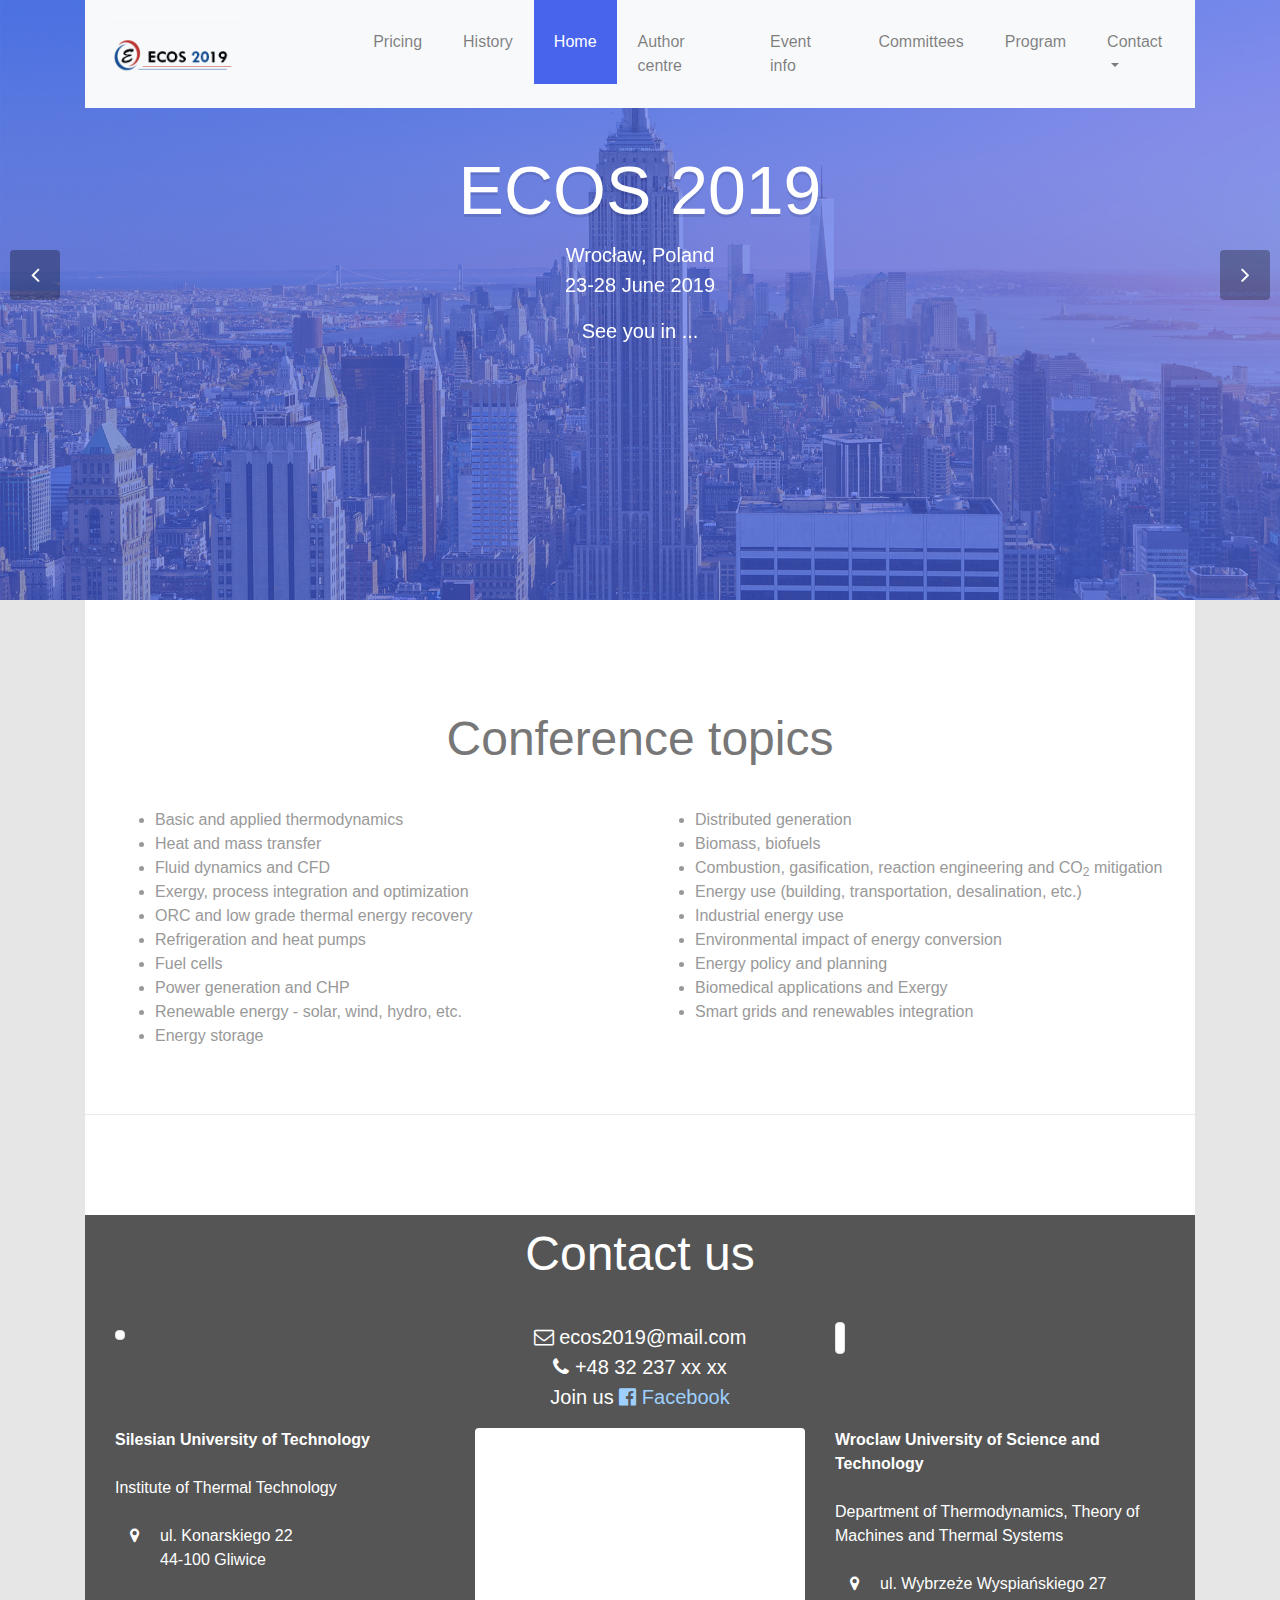
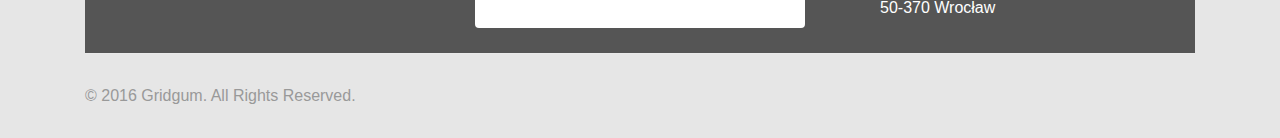
==== index.html @ a17000cc "Wersja poczatkowa" ====
<!DOCTYPE html>
<html lang="en">
<head>
    <meta charset="utf-8">
    <meta name="viewport" content="width=device-width, initial-scale=1.0">
    <meta name="description" content="">
    <meta name="author" content="dr inż. Lucyna Czarnowska">
    <title>ECOS2019</title>    
    <link rel="stylesheet" href="https://maxcdn.bootstrapcdn.com/bootstrap/4.0.0/css/bootstrap.min.css" integrity="sha384-Gn5384xqQ1aoWXA+058RXPxPg6fy4IWvTNh0E263XmFcJlSAwiGgFAW/dAiS6JXm" crossorigin="anonymous">
    <link href="https://maxcdn.bootstrapcdn.com/font-awesome/4.7.0/css/font-awesome.min.css" rel="stylesheet">
    <link href="https://cdnjs.cloudflare.com/ajax/libs/prettyPhoto/3.1.6/css/prettyPhoto.min.css" rel="stylesheet">
    <link href="css/main.css" rel="stylesheet">
    <!--[if lt IE 9]>
    <script src="https://cdnjs.cloudflare.com/ajax/libs/html5shiv/3.7.3/html5shiv-printshiv.min.js"></script>
    <script src="https://cdnjs.cloudflare.com/ajax/libs/respond.js/1.4.2/respond.min.js"></script>
    <![endif]-->
     
    <link rel="icon" type="image/png" href="images/ico/favicon-32.png" sizes="32x32">  
    <link rel="icon" type="image/png" href="images/ico/favicon-96.png" sizes="96x96">  
    <link rel="shortcut icon" href="images/ico/favicon-32.ico">

    <!-- <link rel="apple-touch-icon-precomposed" sizes="144x144" href="images/ico/apple-touch-icon-144-precomposed.png">
    <link rel="apple-touch-icon-precomposed" sizes="114x114" href="images/ico/apple-touch-icon-114-precomposed.png">
    <link rel="apple-touch-icon-precomposed" sizes="72x72" href="images/ico/apple-touch-icon-72-precomposed.png">
    <link rel="apple-touch-icon-precomposed" href="images/ico/apple-touch-icon-57-precomposed.png"> -->
</head><!--/head-->

<body data-spy="scroll" data-target=".navbar" data-offset="30">
    <header id="header" role="banner">
        <div class="container">        
            <nav id="navbar" class="navbar navbar-expand-lg navbar-light bg-light">                                        
                    <a id="logo" class="navbar-brand navbar-brand-logo-1"></a>                    
                    <button class="navbar-toggler" type="button" data-toggle="collapse" data-target="#navbarNavDropdown" aria-controls="navbarNavDropdown" aria-expanded="false" aria-label="Toggle navigation">
                      <span class="navbar-toggler-icon"></span>
                    </button>
                    <div class="collapse navbar-collapse" id="navbarNavDropdown">
                      <ul class="navbar-nav">
                        <li class="nav-item">
                            <a class="nav-link page-loader" href="pricing.html">Pricing</a>
                        </li>
                        <li class="nav-item">
                            <a class="nav-link page-loader" href="history.html">History</a>
                        </li>
                        <li class="nav-item">
                            <a class="nav-link" href="#main-slider">Home</a>
                        </li>
                        <li class="nav-item">
                            <a class="nav-link" href="#topics">Author centre</a>
                        </li>
                        <li class="nav-item">
                          <a class="nav-link" href="#event">Event info</a>
                        </li>
                        <li class="nav-item">
                          <a class="nav-link" href="#team">Committees</a>
                        </li>
                        <li class="nav-item">
                          <a class="nav-link" href="#program">Program</a>
                        </li>
                        <li class="nav-item dropdown">
                          <a class="nav-link dropdown-toggle" href="#contact" id="navbarDropdownMenuLink"  aria-haspopup="true" aria-expanded="false">
                            Contact
                          </a>
                          <div class="dropdown-menu" aria-labelledby="navbarDropdownMenuLink">
                            <a class="dropdown-item" href="#contact2">Contact</a>
                            <a class="dropdown-item" href="#">FAQ</a>                         
                          </div>
                        </li>
                      </ul>
                    </div>
                  </nav>

        </div>
    </header><!--/#header-->

    <section id="main-slider" class="carousel" data-ride="carousel">
        <div class="carousel-inner">
            <div class="carousel-item active text-center">
                <div class="container">
                    <div class="carousel-content">
                        <h1>ECOS 2019</h1>
                        <p class="lead">Wrocław, Poland<br>23-28 June 2019</p>
                        <p class="lead" id="txtCountdown">See you in ...</p>
                    </div>
                </div>
            </div>
            <div class="carousel-item text-center">
                <div class="container">
                    <div class="carousel-content">
                        <h1>ECOS 2019</h1>
                        <p class="lead">the 32<sup>st</sup> International Conference on Efficiency, Cost, Optimization, <br>Simulation and Environmental Impact of Energy Systems</p>
                    </div>
                </div>
            </div>
        </div>
        <a class="prev" href="#main-slider" data-slide="prev"><i class="fa fa-angle-left"></i></a>
        <a class="next" href="#main-slider" data-slide="next"><i class="fa fa-angle-right"></i></a>
    </section>

    <!-- <section id="about">
        <div class="container">
            <div class="box first">
            <div class="row">
                    <div class="col-md-4 col-sm-6">
                        <div class="center">
                            <i class="icon-apple icon-md icon-color1"></i>
                            <h4>Writing blogs for iOS</h4>
                            <p>Lorem ipsum dolor sit amet, consectetur adipiscing elit. Mauris ac lorem ac lectus congue euismod ut vitae mauris. Curabitur non aliquet erat.</p>
                        </div>
                    </div>
                    <div class="col-md-4 col-sm-6">
                        <div class="center">
                            <i class="icon-android icon-md icon-color3"></i>
                            <h4>Also for android</h4>
                            <p>Lorem ipsum dolor sit amet, consectetur adipiscing elit. Mauris ac lorem ac lectus congue euismod ut vitae mauris. Curabitur non aliquet erat.</p>
                        </div>
                    </div>
                    <div class="col-md-4 col-sm-6">
                        <div class="center">
                            <i class="icon-windows icon-md icon-color4"></i>
                            <h4>Windows not an exception</h4>
                            <p>Lorem ipsum dolor sit amet, consectetur adipiscing elit. Mauris ac lorem ac lectus congue euismod ut vitae mauris. Curabitur non aliquet erat.</p>
                        </div>
                    </div>
                    <div class="col-md-4 col-sm-6">
                        <div class="center">
                            <i class="icon-html5 icon-md icon-color2"></i>
                            <h4>Blogs on high standard</h4>
                            <p>Lorem ipsum dolor sit amet, consectetur adipiscing elit. Mauris ac lorem ac lectus congue euismod ut vitae mauris. Curabitur non aliquet erat.</p>
                        </div>
                    </div>
                    <div class="col-md-4 col-sm-6">
                        <div class="center">
                            <i class="icon-css3 icon-md icon-color6"></i>
                            <h4>CSS3 optimized</h4>
                            <p>Lorem ipsum dolor sit amet, consectetur adipiscing elit. Mauris ac lorem ac lectus congue euismod ut vitae mauris. Curabitur non aliquet erat.</p>
                        </div>
                    </div>
                    <div class="col-md-4 col-sm-6">
                        <div class="center">
                            <i class="icon-thumbs-up icon-md icon-color5"></i>
                            <h4>100% Satisfaction guarantee</h4>
                            <p>Lorem ipsum dolor sit amet, consectetur adipiscing elit. Mauris ac lorem ac lectus congue euismod ut vitae mauris. Curabitur non aliquet erat.</p>
                        </div>
                    </div>
                </div>
            </div>
        </div>
    </section> -->

    <section id="sectionToSwitch">
        <div class="container">
            <div class="box section-anchor-padding" id="topics">
                <div class="center" >
                    <h2>Conference topics</h2>
                </div><!--/.center-->
                
                <div class="row conference-topics">
                    <div class="col-md-6 col-sm-6">
                            <ul>
                                    <li>Basic and applied thermodynamics</li>
                                    <li>Heat and mass transfer</li>
                                    <li>Fluid dynamics and CFD</li>
                                    <li>Exergy, process integration and optimization</li>
                                    <li>ORC and low grade thermal energy recovery</li>
                                    <li>Refrigeration and heat pumps</li>
                                    <li>Fuel cells</li>
                                    <li>Power generation and CHP</li>
                                    <li>Renewable energy - solar, wind, hydro, etc.</li>
                                    <li>Energy storage</li>
                                </ul>
                            </div>


                    <div class="col-md-6 col-sm-6">
                            <ul>
                                    <li>Distributed generation</li>
                                    <li>Biomass, biofuels</li>
                                    <li>Combustion, gasification, reaction engineering and CO<sub>2</sub> mitigation</li>
                                    <li>Energy use (building, transportation, desalination, etc.)</li>
                                    <li>Industrial energy use</li>
                                    <li>Environmental impact of energy conversion</li>
                                    <li>Energy policy and planning</li>
                                    <li>Biomedical applications and Exergy</li>
                                    <li>Smart grids and renewables integration</li>
                            </ul>
                        </div>
                </div>
              
            </div><!--box-->                 
        </div><!--/.container-->
    </section><!--/#topics-->
         
    <section >
        <div class="container">
                <div class="box section-anchor-padding" id="contact" >
                <div class="row">                        
                    <div class="col-sm-12">
                        <div class="center">
                            <h2>Contact us </h3>
                        </div>
                            
                        <div class="row">
                            <div class="col-md-4">
                                <p><img id="logo-polsl" class="img-responsive img-thumbnail img-circle" src="images/logoPolSl.png" alt="" ></p> 
                            </div>
                            <div class="col-sm-4">                            
                                    <div class="center">
                                        <div class="lead">
                                            <p>
                                                <i class="fa fa-envelope-o" aria-hidden="true"></i> ecos2019@mail.com <br>
                                                <i class="fa fa-phone" aria-hidden="true"></i> +48 32 237 xx xx<br>
                                                Join us <a href="#"><i class="fa fa-facebook-official" aria-hidden="true"></i> Facebook</a>
                                            </p>
                                        </div>

                                    </div>
                                </div>
                            <div class="col-md-4">
                                <p><img id="logo-wroclaw" class="img-responsive img-thumbnail img-circle" src="images/logoPWr.png" alt="" ></p> 
                            </div>
                        </div>
                        <div class="row">
                            <div class="col-md-4">
                                    <address>
                                        <strong>Silesian University of Technology<br></strong>
                                        
                                        <br>
                                        Institute of Thermal Technology<br>
                                      
                                        <br>
                                        <div class="row">
                                            <div class="col-md-1">
                                                <i class="fa fa-map-marker"></i><br>
                                            </div>
                                            <div class="col-md">
                                                ul. Konarskiego 22<br>
                                                44-100 Gliwice<br>
                                            </div>
                                        </div>
                                    </address>
                                </div>
                                <div class="col-sm-4">                            
                                        <div id="map"></div>
                                    </div>
                                <div class="col-md-4">
                                        <address>
                                            <strong>Wroclaw University of Science and Technology<br></strong>
                                            <br>
                                            Department of Thermodynamics, Theory of Machines and Thermal Systems<br>
                                            <br>
                                            <div class="row">
                                                <div class="col-md-1">
                                                    <i class="fa fa-map-marker"></i>
                                                </div>
    
                                                <div class="col-md">
                                                    ul. Wybrzeże Wyspiańskiego 27<br>
                                                    50-370 Wrocław<br>
                                                </div>
                                            </div>
                                        </address>
                                    </div>
                        </div>
                        <div class="row">
                            
                        </div>

                        

                    </div><!--/.col-sm-6-->

                                                                    
                        <!-- <h2>Contact Us</h2>
                        <div class="status alert alert-success" style="display: none"></div>
                        <form id="main-contact-form" class="contact-form" name="contact-form" method="post" action="sendemail.php" role="form">                            
                            <div class="row">
                                <div class="col-sm-6">
                                    <div class="form-group">
                                        <input type="text" class="form-control" required="required" placeholder="Name">
                                    </div>
                                </div>
                                <div class="col-sm-6">
                                    <div class="form-group">
                                        <input type="text" class="form-control" required="required" placeholder="Email address">
                                    </div>
                                </div>
                            </div>
                            <div class="row">
                                <div class="col-sm-12">
                                    <div class="form-group">
                                        <textarea name="message" id="message" required="required" class="form-control" rows="8" placeholder="Message"></textarea>
                                    </div>
                                    <div class="form-group">
                                        <button type="submit" class="btn btn-danger btn-lg">Send Message</button>
                                    </div>
                                </div>
                            </div>
                        </form>
                    </div>/.col-sm-6 -->
                </div><!--/.row-->
            </div><!--/.box-->
        </div><!--/.container-->
    </section><!--/#contact-->


    <footer id="footer">
        <div class="container">
            <div class="row">
                <div class="col-sm-6">
                    <!-- LIT - tutaj zrób ładną stopkę --> 
                    &copy; 2016 <a target="_blank" href="http://gridgum.com">Gridgum</a>. All Rights Reserved.
                </div>
            </div>
        </div>
    </footer><!--/#footer-->

    <script src="https://code.jquery.com/jquery-3.3.1.min.js" integrity="sha256-FgpCb/KJQlLNfOu91ta32o/NMZxltwRo8QtmkMRdAu8=" crossorigin="anonymous"></script>
    <script src="https://maxcdn.bootstrapcdn.com/bootstrap/4.0.0/js/bootstrap.min.js" integrity="sha384-JZR6Spejh4U02d8jOt6vLEHfe/JQGiRRSQQxSfFWpi1MquVdAyjUar5+76PVCmYl" crossorigin="anonymous"></script>
    <script src="https://cdnjs.cloudflare.com/ajax/libs/jquery.isotope/3.0.5/isotope.pkgd.min.js" crossorigin="anonymous"></script>        
    <script src="https://cdnjs.cloudflare.com/ajax/libs/prettyPhoto/3.1.6/js/jquery.prettyPhoto.min.js"></script>
    <script src="https://maps.google.com/maps/api/js?key=AIzaSyAwHMfn5Su9N3UnuKCJ1vszmprUsxGzMh0&sensor=true"></script>
    <script src="https://cdnjs.cloudflare.com/ajax/libs/gmaps.js/0.4.25/gmaps.min.js"></script>
    <script src="js/main.js"></script>
    
</body>
</html>
---- css/main.css ----
@import url(https://fonts.googleapis.com/css?family=Open+Sans:400,300,700);
body {
  background: #e5e5e5;
  color: #999;
  font-family: "Helvetica Neue",Helvetica,Arial,sans-serif;
}
h1,
h2,
h3,
h4,
h5,
h6 {
  color: #777;
  font-weight: 300;
}
a {
  color: #4864ec;
  -webkit-transition: 300ms;
  -moz-transition: 300ms;
  -o-transition: 300ms;
  transition: 300ms;
}
.btn {
  font-weight: 300;
  border: 0;
}
.btn.btn-primary {
  background-color: #4864ec;
}
.btn.btn-primary:hover,
.btn.btn-primary.active {
  background-color: #1586c3;
  -webkit-box-shadow: none;
  -moz-box-shadow: none;
  box-shadow: none;
}
a:hover,
a:focus {
  color: #80c9f1;
  text-decoration: none;
  outline: none;
}
#header {
  position: fixed;
  top: 0;
  left: 0;
  width: 100%;
  height: 100px;
  z-index: 99999;
}
/* Zmieniłem padding z 200 na 100 LIT */
#main-slider {
  background-image: url(../images/slider-bg.jpg);
  background-position: 50% 50%;
  background-repeat: no-repeat;
  padding: 150px 0;
  background-size:cover;
  color: #fff;
}
#main-slider .item {
  -moz-transition: opacity ease-in-out 500ms;
  -o-transition: opacity ease-in-out 500ms;
  -webkit-transition: opacity ease-in-out 500ms;
  transition: opacity ease-in-out 500ms;
  left: 0 !important;
  opacity: 0;
  top: 0;
  position: absolute;
  width: 100%;
  display: block !important;
  z-index: 1;
  text-align: center;
}
#main-slider .item:first-child {
  top: auto;
  position: relative;
}
#main-slider .item.active {
  opacity: 1;
  -moz-transition: opacity ease-in-out 500ms;
  -o-transition: opacity ease-in-out 500ms;
  -webkit-transition: opacity ease-in-out 500ms;
  transition: opacity ease-in-out 500ms;
  z-index: 2;
}
#main-slider .item.active h1 {
  -webkit-animation: scaleUp 400ms;
  -moz-animation: scaleUp 400ms;
  -o-animation: scaleUp 400ms;
  -ms-animation: scaleUp 400ms;
  animation: scaleUp 400ms;
}
#main-slider .prev,
#main-slider .next {
  position: absolute;
  top: 50%;
  background-color: rgba(0, 0, 0, 0.3);
  color: #fff;
  display: inline-block;
  margin-top: -50px;
  font-size: 24px;
  height: 50px;
  width: 50px;
  line-height: 50px;
  text-align: center;
  border-radius: 4px;
  z-index: 5;
}
#main-slider .prev:hover,
#main-slider .next:hover {
  background-color: rgba(0, 0, 0, 0.5);
}
#main-slider .prev {
  left: 10px;
}
#main-slider .next {
  right: 10px;
}
#main-slider h1 {
  font-size: 68px;
  text-shadow: 0 3px rgba(0, 0, 0, 0.1);
  color: #fff;
}
#contact .row {
  background-color: #555;
  color: #FFF;
margin: 0px;
}
#contact {
  padding:0px;
}
#contact h1,
#contact h2{
  color: #fff;
}
#contact .box h3,
#contact a {
  color: rgb(158, 207, 253);
}
#contact h6 {
  color: #FFD76A;
}
#contact .box a:hover {
  color: #4864ec;
}
#contact .box input[type="text"],
#contact .box input[type="email"],
#contact .box textarea {
  background-color: #444;
  border: 0;
  -webkit-transition: 300ms;
  -moz-transition: 300ms;
  -o-transition: 300ms;
  transition: 300ms;
}
#contact .box input[type="text"]:focus,
#contact .box input[type="email"]:focus,
#contact textarea:focus {
  background-color: #000;
  -webkit-box-shadow: none;
  -moz-box-shadow: none;
  box-shadow: none;
}
.box {
  padding: 50px 30px;
  background: #fff;
  border-bottom: 1px solid #e9e9e9;
  position: relative;
}
.box.first {
  margin-top: -40px;
  border-radius: 5px 5px 0 0;
}
.box.last {
  border-radius: 0 0 5px 5px;
}
.box h2 {
  padding: 10px 30px;
  display: inline-block;
  border-radius: 4px;
  position: relative;
  margin-bottom: 30px;
  font-size: 48px;
}
#portfolio .box {
  background: #f3f3f3;
}
.portfolio-items,
.portfolio-filter {
  list-style: none;
  padding: 0;
  margin: 0;
}
.portfolio-items {
  margin-right: -20px;
}
.portfolio-filter {
  margin-bottom: 50px;
  text-align: center;
}
.portfolio-filter > li {
  display: inline-block;
}
.portfolio-items > li {
  float: left;
  padding: 0;
  margin: 0;
}
.portfolio-items.col-2 > li {
  width: 50%;
}
.portfolio-items.col-3 > li {
  width: 33%;
}
.portfolio-items.col-4 > li {
  width: 25%;
}
.portfolio-items.col-5 > li {
  width: 20%;
}
.portfolio-items.col-6 > li {
  width: 16%;
}
.portfolio-item .item-inner {
  margin: 0 20px 20px 0;
  text-align: center;
  background: #fff;
  padding: 10px;
  border-bottom: 1px solid #e1e1e1;
}
.portfolio-item img {
  width: 100%;
}
.portfolio-item .portfolio-image {
  position: relative;
}
.portfolio-item h5 {
  margin: 0;
  padding: 10px 0 0 0;
  white-space: nowrap;
  text-overflow: ellipsis;
  overflow: hidden;
}
.portfolio-item .overlay {
  position: absolute;
  top: 0;
  left: 0;
  width: 100%;
  height: 100%;
  opacity: 0;
  background-color: rgba(255, 255, 255, 0.9);
  text-align: center;
  vertical-align: middle;
  -webkit-transition: opacity 300ms;
  -moz-transition: opacity 300ms;
  -o-transition: opacity 300ms;
  transition: opacity 300ms;
}
.portfolio-item .overlay .preview {
  position: relative;
  top: 50%;
  display: inline-block;
  margin-top: -20px;
}
.portfolio-item:hover .overlay {
  opacity: 1;
}
/* Start: Recommended Isotope styles */
/**** Isotope Filtering ****/
.isotope-item {
  z-index: 2;
}
.isotope-hidden.isotope-item {
  pointer-events: none;
  z-index: 1;
}
/**** Isotope CSS3 transitions ****/
.isotope,
.isotope .isotope-item {
  -webkit-transition-duration: 0.8s;
  -moz-transition-duration: 0.8s;
  -ms-transition-duration: 0.8s;
  -o-transition-duration: 0.8s;
  transition-duration: 0.8s;
}
.isotope {
  -webkit-transition-property: height, width;
  -moz-transition-property: height, width;
  -ms-transition-property: height, width;
  -o-transition-property: height, width;
  transition-property: height, width;
}
.isotope .isotope-item {
  -webkit-transition-property: -webkit-transform, opacity;
  -moz-transition-property: -moz-transform, opacity;
  -ms-transition-property: -ms-transform, opacity;
  -o-transition-property: -o-transform, opacity;
  transition-property: transform, opacity;
}
/**** disabling Isotope CSS3 transitions ****/
.isotope.no-transition,
.isotope.no-transition .isotope-item,
.isotope .isotope-item.no-transition {
  -webkit-transition-duration: 0s;
  -moz-transition-duration: 0s;
  -ms-transition-duration: 0s;
  -o-transition-duration: 0s;
  transition-duration: 0s;
}
/* End: Recommended Isotope styles */
/* disable CSS transitions for containers with infinite scrolling*/
.isotope.infinite-scrolling {
  -webkit-transition: none;
  -moz-transition: none;
  -ms-transition: none;
  -o-transition: none;
  transition: none;
}
#pricing .box {
  background-color: #f9f9f9;
}
#pricing .plan {
  background: #fff;
  list-style: none;
  margin: 0 0 20px;
  text-align: center;
  padding: 0;
  border-bottom: 1px solid #e1e1e1;
}
#pricing .plan li {
  padding: 10px 0;
  margin: 0 15px;
  border-bottom: 1px dashed #eee;
}
#pricing .plan li.plan-name {
  padding: 15px 0;
  font-size: 18px;
  font-weight: 700;
}
#pricing .plan li.plan-price {
  color: #666;
  padding: 15px 0;
  font-size: 48px;
}
#pricing .plan li.plan-action {
  margin-top: 20px;
  margin-bottom: 20px;
  border-bottom: 0;
}
#pricing .plan.featured {
  -webkit-transform: scale(1.05);
  -moz-transform: scale(1.05);
  -ms-transform: scale(1.05);
  -o-transform: scale(1.05);
  transform: scale(1.05);
}
#pricing .plan.featured .plan-price {
  color: #fff;
  background-color: #4864ec;
  border-bottom-color: #4864ec;
  margin: 0;
}
#services .box {
  padding-bottom: 0;
}
#services .row > div {
  margin-bottom: 50px;
}
.center {
  text-align: center;
}
#team-scroller .designation {
  margin-top: 10px;
  display: block;
}
.member {
  margin: 0 50px;
  text-align: center;
}
.carousel.scale .left-arrow,
.carousel.scale .right-arrow {
  top: 30%;
  position: absolute;
}
.carousel.scale .left-arrow {
  left: -10px;
}
.carousel.scale .right-arrow {
  right: -10px;
}
.carousel.scale .active .row > div:nth-child(1) {
  -webkit-animation: scaleUp 200ms linear 0 both;
  -moz-animation: scaleUp 200ms linear 0 both;
  -ms-animation: scaleUp 200ms linear 0 both;
  -o-animation: scaleUp 200ms linear 0 both;
  animation: scaleUp 200ms linear 0 both;
}
.carousel.scale .active .row > div:nth-child(2) {
  -webkit-animation: scaleUp 200ms linear 100ms both;
  -moz-animation: scaleUp 200ms linear 100ms both;
  -ms-animation: scaleUp 200ms linear 100ms both;
  -o-animation: scaleUp 200ms linear 100ms both;
  animation: scaleUp 200ms linear 100ms both;
}
.carousel.scale .active .row > div:nth-child(3) {
  -webkit-animation: scaleUp 200ms linear 200ms both;
  -moz-animation: scaleUp 200ms linear 200ms both;
  -ms-animation: scaleUp 200ms linear 200ms both;
  -o-animation: scaleUp 200ms linear 200ms both;
  animation: scaleUp 200ms linear 200ms both;
}
.carousel.scale .active .row > div:nth-child(4) {
  -webkit-animation: scaleUp 200ms linear 400ms both;
  -moz-animation: scaleUp 200ms linear 400ms both;
  -ms-animation: scaleUp 200ms linear 400ms both;
  -o-animation: scaleUp 200ms linear 400ms both;
  animation: scaleUp 200ms linear 400ms both;
}
.icon-social {
  border: 0;
  color: #fff;
  border-radius: 100%;
  display: inline-block !important;
  width: 36px;
  height: 36px;
  line-height: 36px;
  text-align: center;
  padding: 0;
}
.icon-social.icon-facebook {
  background: #4f7dd4;
}
.icon-social.icon-facebook:hover {
  background: #789bde;
}
.icon-social.icon-twitter {
  background: #5bceff;
}
.icon-social.icon-twitter:hover {
  background: #8eddff;
}
.icon-social.icon-linkedin {
  background: #21a6d8;
}
.icon-social.icon-linkedin:hover {
  background: #49b9e3;
}
.icon-social.icon-google-plus {
  background: #dc422b;
}
.icon-social.icon-google-plus:hover {
  background: #e36957;
}
.icon-social.icon-pinterest {
  background: #cb2027;
}
.icon-social.icon-pinterest:hover {
  background: #e03e44;
}
.icon-social.icon-youtube {
  background: #ce332d;
}
.icon-social.icon-youtube:hover {
  background: #da5954;
}
.icon-social:hover {
  color: #fff;
}

.icon-lg {
  font-size: 48px;
  height: 108px;
  width: 108px;
  line-height: 108px;
  color: #fff;
  margin: 10px;
  background-color: rgba(0, 0, 0, 0.4);
  text-align: center;
  display: inline-block !important;
  border-radius: 100%;
}
.icon-md {
  font-size: 24px;
  height: 68px;
  width: 68px;
  line-height: 68px;
  color: #fff;
  margin-right: 10px;
  background-color: rgba(0, 0, 0, 0.4);
  text-align: center;
  display: inline-block;
  border-radius: 100%;
  margin-bottom: 10px;
}
.icon-color1 {
  background-color: #e74c3c;
}
.icon-color2 {
  background-color: #2ecc71;
}
.icon-color3 {
  background-color: #3498db;
}
.icon-color4 {
  background-color: #8e44ad;
}
.icon-color5 {
  background-color: #1abc9c;
}
.icon-color6 {
  background-color: #2c3e50;
}
.gap {
  margin-bottom: 50px;
}
.big-gap {
  margin-bottom: 100px;
}
#footer {
  padding-top: 30px;
  padding-bottom: 30px;
  color: #999;
}
#footer a {
  color: #999;
}
#footer a:hover {
  color: #4864ec;
}
ul.social {
  list-style: none;
  margin: 10px 0 0;
  padding: 0;
}
ul.social > li {
  margin: 0 0 20px;
}
ul.social > li > a {
  display: block;
  font-size: 18px;
}
ul.social > li > a i {
  margin-right: 10px;
}
textarea#message {
  padding: 10px 15px;
  height: 220px;
}
@keyframes scaleUp {
  0% {
    opacity: 0;
    transform: scale(0.3);
  }
  100% {
    opacity: 1;
    transform: scale(1);
  }
}
@-moz-keyframes scaleUp {
  0% {
    opacity: 0;
    -moz-transform: scale(0.3);
  }
  100% {
    opacity: 1;
    -moz-transform: scale(1);
  }
}
@-webkit-keyframes scaleUp {
  0% {
    opacity: 0;
    -webkit-transform: scale(0.3);
  }
  100% {
    opacity: 1;
    -webkit-transform: scale(1);
  }
}
@-ms-keyframes scaleUp {
  0% {
    opacity: 0;
    -ms-transform: scale(0.3);
  }
  100% {
    opacity: 1;
    -ms-transform: scale(1);
  }
}
@-o-keyframes scaleUp {
  0% {
    opacity: 0;
    -o-transform: scale(0.3);
  }
  100% {
    opacity: 1;
    -o-transform: scale(1);
  }
}

.conference-topics h4 {
  padding: 15px;  
  border-radius: 5px;
  border:1px solid transparent;
  color: #3a87ad;
  background-color: #d9edf7;
  border-color: #bce8f1;  
  transition:all 0.4s ease;
}

.conference-topics h4:hover {
  background-color:#b0e1fa;
    
}

.carousel-inner {
  min-height: 300px;
}

.navbar  > li.active > a, .navbar-default .navbar-nav > li.active:focus > a, .navbar-default .navbar-nav > li.active:hover > a, .navbar-default .navbar-nav > li:hover > a, .navbar-default .navbar-nav > li:focus > a, .navbar-default .navbar-nav > li.active > a:focus, .navbar-default .navbar-nav > li.active:focus > a:focus, .navbar-default .navbar-nav > li.active:hover > a:focus, .navbar-default .navbar-nav > li:hover > a:focus, .navbar-default .navbar-nav > li:focus > a:focus {
  background-color: #4864ec;
  color: #fff;
}

.nav-item > a.active, .nav-item > a:hover, .nav-item > a[aria-expanded=true]  {
  background-color: #4864ec;
  color: #fff !important;
}

.dropdown-item:hover {
  background-color: #4864ec;
  color: #fff !important;
}
.h4, h4 {
  font-size: 1.0rem;
}

.navbar-brand {
  margin-right: 50px;
  margin-left: 20px;
  width: 200px;
  height: 78px;  
  background-size:70%;
}

.navbar-brand-logo-1 {
  background: url(../images/logo.png) no-repeat 0 50%;
  background-size:70%;
}
.navbar-brand-logo-2 {
  background: url(../images/logo2.png) no-repeat 0 50%;
  background-size:70%;
}
.navbar-brand-logo-3 {
  background: url(../images/logo3.png) no-repeat 0 50%;
  background-size:70%;
}
.navbar-brand:hover {  
  -webkit-filter: grayscale(100%); 
  filter: grayscale(100%);
}

.nav-link  {
  padding-right:20px !important; 
  padding-left:20px !important;
  padding-top:30px !important;
  padding-bottom:30px !important;
}

.dropdown:hover>.dropdown-menu {
  display: block;
}

.section-anchor-padding 
{
   padding-top: 100px !important;   
}

.navbar {
  padding: 0px;
}
.navbar-light .navbar-nav .nav-link {
  margin-left: 1px;
}

#map {
  margin:0px;
  margin-top:0px;
  margin-bottom: 25px;
  height:200px;
  background-color:white;
  border-radius: .25rem
}
#logo-wroclaw {
  padding-top: 15px;
  padding-bottom: 15px;
}

/* #logo-polsl, #logo-wroclaw {
  -webkit-filter: grayscale(100%); 
  filter: grayscale(100%);
} */


body {
  background: #e6e6e6;
  font-family: "Roboto", sans-serif;
  font-weight: 400;
}



/* 

████████╗██╗███╗   ███╗███████╗██╗     ██╗███╗   ██╗███████╗    ███████╗████████╗ █████╗ ██████╗ ████████╗
╚══██╔══╝██║████╗ ████║██╔════╝██║     ██║████╗  ██║██╔════╝    ██╔════╝╚══██╔══╝██╔══██╗██╔══██╗╚══██╔══╝
   ██║   ██║██╔████╔██║█████╗  ██║     ██║██╔██╗ ██║█████╗      ███████╗   ██║   ███████║██████╔╝   ██║   
   ██║   ██║██║╚██╔╝██║██╔══╝  ██║     ██║██║╚██╗██║██╔══╝      ╚════██║   ██║   ██╔══██║██╔══██╗   ██║   
   ██║   ██║██║ ╚═╝ ██║███████╗███████╗██║██║ ╚████║███████╗    ███████║   ██║   ██║  ██║██║  ██║   ██║   
   ╚═╝   ╚═╝╚═╝     ╚═╝╚══════╝╚══════╝╚═╝╚═╝  ╚═══╝╚══════╝    ╚══════╝   ╚═╝   ╚═╝  ╚═╝╚═╝  ╚═╝   ╚═╝    */
                                                                                                          



#conference-timeline {
  position: relative;
  max-width: 920px;
  width: 100%;
  margin: 0 auto;
}
#conference-timeline .timeline-start,
#conference-timeline .timeline-end {
  display: table;
  font-family: "Roboto", sans-serif;
  font-size: 18px;
  font-weight: 900;
  text-transform: uppercase;
  background: #00b0bd;
  padding: 15px 23px;
  color: #fff;
  max-width: 5%;
  width: 100%;
  text-align: center;
  margin: 0 auto;
}
#conference-timeline .conference-center-line {
  position: absolute;
  width: 3px;
  height: 100%;
  top: 0;
  left: 50%;
  margin-left: -2px;
  background: #00b0bd;
  z-index: -1;
}
#conference-timeline .conference-timeline-content {
  padding-top: 67px;
  padding-bottom: 67px;
}
.timeline-article {
  width: 100%;
  height: 100%;
  position: relative;
  overflow: hidden;
  margin: 20px 0;
}
.timeline-article .content-left-container,
.timeline-article .content-right-container {
  max-width: 44%;
  width: 100%;
}
.timeline-article .timeline-author {
  display: block;
  font-weight: 400;
  font-size: 14px;
  line-height: 24px;
  color: #242424;
  text-align: right;
}
.timeline-article .content-left,
.timeline-article .content-right {
  position: relative;
  width: auto;
  border: 1px solid #ddd;
  background-color: #fff;
  box-shadow: 0 1px 3px rgba(0,0,0,.03);
  padding: 27px 25px;
}
.timeline-article p {
  margin: 0 0 0 60px;
  padding: 0;
  font-weight: 400;
  color: #242424;
  font-size: 14px;
  line-height: 24px;
  position: relative;
}
.timeline-article p span.article-number {
  position: absolute;
  font-weight: 300;
  font-size: 44px;
  top: 10px;
  left: -60px;
  color: #00b0bd;
}
.timeline-article .content-left-container {
  float: left;
}
.timeline-article .content-right-container {
  float: right;
}
.timeline-article .content-left:before,
.timeline-article .content-right:before{
  position: absolute;
  top: 20px;
  font-size: 23px;
  font-family: "FontAwesome";
  color: #fff;
}
.timeline-article .content-left:before {
  content: "\f0da";
  right: -8px;
}
.timeline-article .content-right:before {
  content: "\f0d9";
  left: -8px;
}
.timeline-article .meta-date {
  position: absolute;
  top: 0;
  left: 50%;
  width: 62px;
  height: 62px;
  margin-left: -31px;
  color: #fff;
  border-radius: 100%;
  background: #00b0bd;
}
.timeline-article .meta-date .date,
.timeline-article .meta-date .month {
  display: block;
  text-align: center;
  font-weight: 900;
}
.timeline-article .meta-date .date {
  font-size: 30px;
  line-height: 40px;
}
.timeline-article .meta-date .month {
  font-size: 18px;
  line-height: 10px;
}
/*===== // Vertical Timeline =====*/

/*===== Resonsive Vertical Timeline =====*/
@media only screen and (max-width: 830px) {
  #conference-timeline .timeline-start,
  #conference-timeline .timeline-end {
    margin: 0;
  }
  #conference-timeline .conference-center-line {
    margin-left: 0;
    left: 50px;
  }
  .timeline-article .meta-date {
    margin-left: 0;
    left: 20px;
  }
  .timeline-article .content-left-container,
  .timeline-article .content-right-container {
    max-width: 100%;
    width: auto;
    float: none;
    margin-left: 110px;
    min-height: 53px;
  }
  .timeline-article .content-left-container {
    margin-bottom: 20px;
  }
  .timeline-article .content-left,
  .timeline-article .content-right {
    padding: 10px 25px;
    min-height: 65px;
  }
  .timeline-article .content-left:before {
    content: "\f0d9";
    right: auto;
    left: -8px;
  }
  .timeline-article .content-right:before {
    display: none;
  }
}
@media only screen and (max-width: 400px) {
  .timeline-article p {
    margin: 0;
  }
  .timeline-article p span.article-number {
    display: none;
  }
  
}



/* 

████████╗██╗███╗   ███╗███████╗██╗     ██╗███╗   ██╗███████╗    ███████╗███╗   ██╗██████╗ 
╚══██╔══╝██║████╗ ████║██╔════╝██║     ██║████╗  ██║██╔════╝    ██╔════╝████╗  ██║██╔══██╗
   ██║   ██║██╔████╔██║█████╗  ██║     ██║██╔██╗ ██║█████╗      █████╗  ██╔██╗ ██║██║  ██║
   ██║   ██║██║╚██╔╝██║██╔══╝  ██║     ██║██║╚██╗██║██╔══╝      ██╔══╝  ██║╚██╗██║██║  ██║
   ██║   ██║██║ ╚═╝ ██║███████╗███████╗██║██║ ╚████║███████╗    ███████╗██║ ╚████║██████╔╝
   ╚═╝   ╚═╝╚═╝     ╚═╝╚══════╝╚══════╝╚═╝╚═╝  ╚═══╝╚══════╝    ╚══════╝╚═╝  ╚═══╝╚═════╝ 
                                                                                          
 */
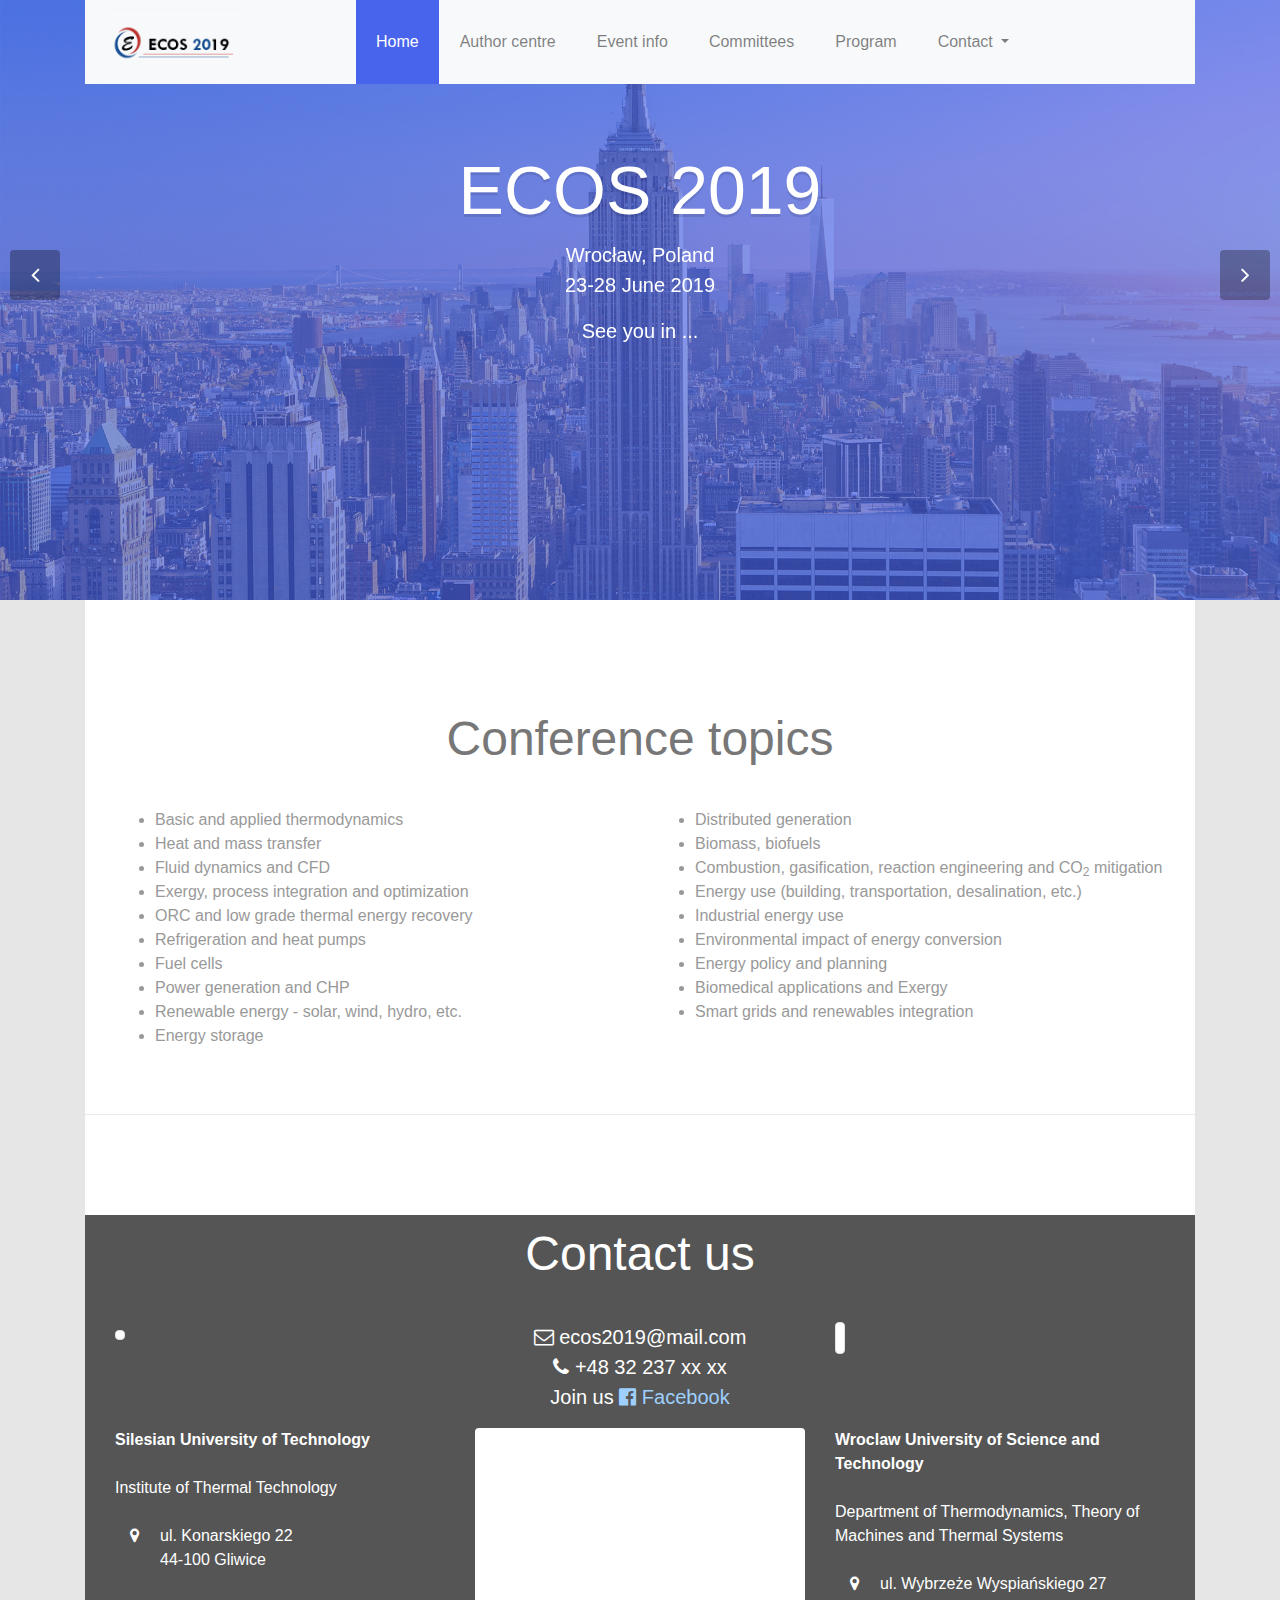
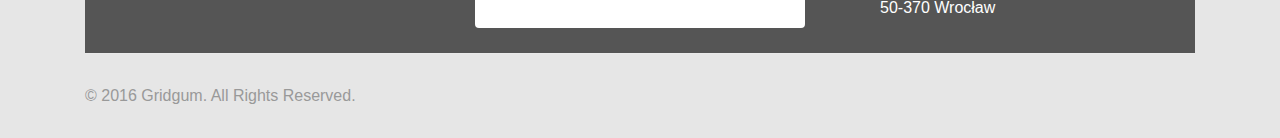
==== commit 964e5bb4: "usunąłem linki bez sensu" ====
--- a/index.html
+++ b/index.html
@@ -34,13 +34,7 @@
                       <span class="navbar-toggler-icon"></span>
                     </button>
                     <div class="collapse navbar-collapse" id="navbarNavDropdown">
-                      <ul class="navbar-nav">
-                        <li class="nav-item">
-                            <a class="nav-link page-loader" href="pricing.html">Pricing</a>
-                        </li>
-                        <li class="nav-item">
-                            <a class="nav-link page-loader" href="history.html">History</a>
-                        </li>
+                      <ul class="navbar-nav">                      
                         <li class="nav-item">
                             <a class="nav-link" href="#main-slider">Home</a>
                         </li>
